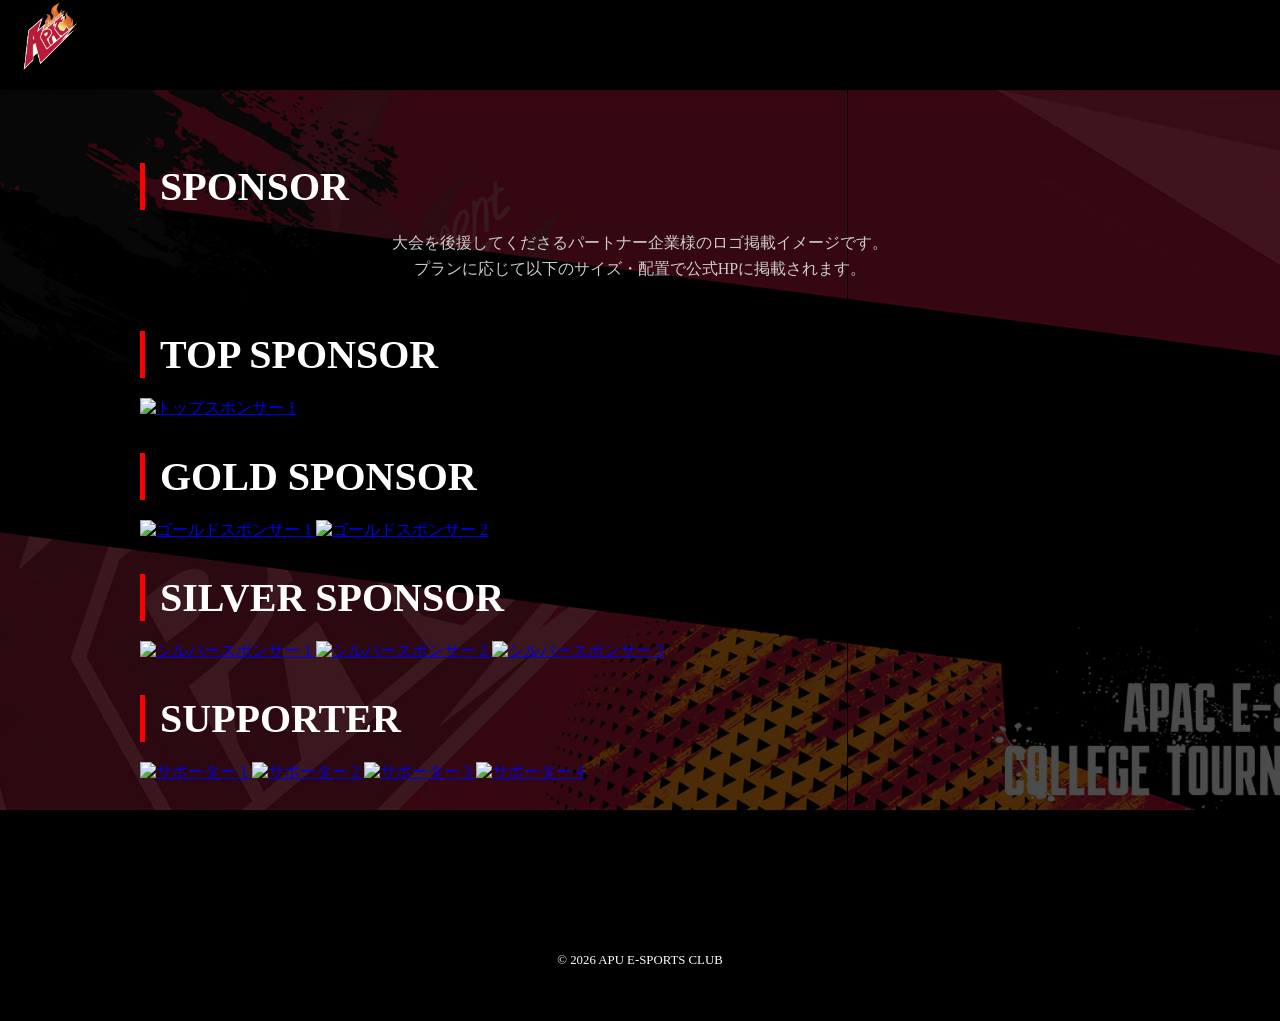
==== (Temp)sponsor.html @ 1d1f092e "Add files via upload" ====
<!DOCTYPE html>
<html lang="ja">
<head>
    <meta charset="UTF-8">
    <meta name="viewport" content="width=device-width, initial-scale=1.0">
    <title>Oita×APU Asia-Pacific e-Sports Tournament 2026 - SPONSOR</title>
    <!-- 기존 index.html과 완벽하게 동일한 배경 및 상단 디자인을 유지합니다 -->
    <link rel="stylesheet" href="tournament.css">
</head>
<body class="body-css">

    <!-- 1. 상단 헤더 바 (네비게이션 메뉴 텍스트 전체 제거, 로고만 유지) -->
    <header>
        <div class="header-css">
            <img src="APAC  透過.png" alt="大会アイコン" width="100">
            <!-- 기업 제안용 단독 페이지 구성을 위해 메뉴 리스트(ul)를 모두 제거했습니다 -->
        </div>
    </header>

    <!-- 2. 메인 컨텐츠 영역 (배경 무너짐 방지 및 여백 유지 구조) -->
    <main class="bg-color text-white top-padding" style="min-height: 100vh; box-sizing: border-box;">

        <!-- 스폰서 전용 섹션 -->
        <section id="sponsor" class="info-section" style="padding-top: 50px;">
            <h2>SPONSOR</h2>
            <p class="sponsor-subtitle" style="text-align: center; color: #ccc; margin-bottom: 50px; line-height: 1.6;">
                大会を後援してくださるパートナー企業様のロゴ掲載イメージです。<br>
                プランに応じて以下のサイズ・配置で公式HPに掲載されます。
            </p>

            <!-- TOP SPONSOR (1개 배치) -->
            <div class="sponsor-tier top">
                <h2>TOP SPONSOR</h2>
                <div class="sponsor-grid">
                    <a href="https://sponsor-website.com" target="_blank" rel="noopener noreferrer" class="sponsor-item">
                        <img src="Logos/company logo example.svg" alt="トップスポンサー 1" width="750" height="300">
                    </a>
                </div>
            </div>

            <!-- GOLD SPONSOR (2개 배치) -->
            <div class="sponsor-tier gold">
                <h2>GOLD SPONSOR</h2>
                <div class="sponsor-grid">
                    <a href="https://sponsor-website.com" target="_blank" rel="noopener noreferrer" class="sponsor-item">
                        <img src="Logos/company logo example.svg" alt="ゴールドスポンサー 1" width="500" height="200">
                    </a>
                    <a href="https://sponsor-website.com" target="_blank" rel="noopener noreferrer" class="sponsor-item">
                        <img src="Logos/company logo example.svg" alt="ゴールドスポンサー 2" width="500" height="200">
                    </a>
                </div>
            </div>

            <!-- SILVER SPONSOR (3개 배치) -->
            <div class="sponsor-tier silver">
                <h2>SILVER SPONSOR</h2>
                <div class="sponsor-grid">
                    <a href="https://sponsor-website.com" target="_blank" rel="noopener noreferrer" class="sponsor-item">
                        <img src="Logos/company logo example.svg" alt="シルバースポンサー 1" width="250" height="100">
                    </a>
                    <a href="https://sponsor-website.com" target="_blank" rel="noopener noreferrer" class="sponsor-item">
                        <img src="Logos/company logo example.svg" alt="シルバースポンサー 2" width="250" height="100">
                    </a>
                    <a href="https://sponsor-website.com" target="_blank" rel="noopener noreferrer" class="sponsor-item">
                        <img src="Logos/company logo example.svg" alt="シルバースポンサー 3" width="250" height="100">
                    </a>
                </div>
            </div>

            <!-- SUPPORTER (4개 배치) -->
            <div class="sponsor-tier supporter">
                <h2>SUPPORTER</h2>
                <div class="sponsor-grid">
                    <a href="https://sponsor-website.com" target="_blank" rel="noopener noreferrer" class="sponsor-item">
                        <img src="Logos/company logo example.svg" alt="サポーター 1" width="180" height="72">
                    </a>
                    <a href="https://sponsor-website.com" target="_blank" rel="noopener noreferrer" class="sponsor-item">
                        <img src="Logos/company logo example.svg" alt="サポーター 2" width="180" height="72">
                    </a>
                    <a href="https://sponsor-website.com" target="_blank" rel="noopener noreferrer" class="sponsor-item">
                        <img src="Logos/company logo example.svg" alt="サポーター 3" width="180" height="72">
                    </a>
                    <a href="https://sponsor-website.com" target="_blank" rel="noopener noreferrer" class="sponsor-item">
                        <img src="Logos/company logo example.svg" alt="サポーター 4" width="180" height="72">
                    </a>
                </div>
            </div>
        </section>

    </main>

    <!-- 3. 하단 푸터 영역 -->
    <footer>
        <p>&copy; 2026 APU E-SPORTS CLUB</p>
    </footer>

</body>
</html>
---- tournament.css ----
/* 1. 使用フォント（修正が必要） */
@font-face {
    font-family: 'YujiSyuku';
    src: url('./fonts/YujiSyuku-Regular.woff2') format('woff2');
    font-weight: normal;
    font-style: normal;
}

/* 2. 全域および基本タグの設定 */
html {
    scroll-behavior: smooth;
    scroll-padding-top: 80px;
}

.body-css {
    margin: 0;
    padding: 0;
    overflow-x: hidden;
    background-color: black; 
}

/* 背景画像用の別レイヤーを作成 */
.body-css::before {
    content: "";
    position: fixed; 
    top: 0;
    left: 0;
    width: 100%;
    height: 100vh;
    z-index: -1; 
    background-image: url("Apac-esports-college-tournament-homepage-background.jpg");
    background-size: cover;
    background-position: center;
    background-repeat: no-repeat;
    animation: bgFadeIn 0.7s ease-in-out both; 
}

@keyframes bgFadeIn {
    from { opacity: 0; }
    to { opacity: 1; }
}

img {
    max-width: 100%;
    height: auto;
}

iframe {
    max-width: 100%;
    aspect-ratio: 4 / 3; 
}

/* 3. ユーティリティクラス（共通属性） */
.bg-color {
    background-color: rgba(0, 0, 0, 0.7);
    overflow: hidden;
}
.text-white { color: white; }
.font { font-family: sans-serif; }
.style-flex, .flex { display: flex; }
.center {
    display: flex; 
    justify-content: center;
    align-items: center;
    text-align: center;
}
.margin-left {
    background-color: #000; 
    margin-left: 10px;
}
.max-h-20 { max-height: 5rem; }
.no-line { text-decoration: none; }
.inline {
    display: inline-block;
    margin-right: 20px;
}
.top-padding { padding-top: 80px; }
.sticky { position: sticky; }

/* 4. レイアウト（ヘッダー、フッター） */
.header-css {
    background-color: black;
    position: fixed;
    color: white;
    font-family: sans-serif;
    display: flex;
    max-height: 80px;
    width: 100%;
    justify-content: space-between;
    align-items: center;
    margin: 0 auto;
    z-index: 50;
}

footer {
    display: block;
    text-align: center;
    padding: 40px;
    background-color: rgba(0, 0, 0, 0.7);
    font-size: 0.8rem;
    color: white;
    width: 100%;
    box-sizing: border-box;
}

footer a {
    color: inherit;
    text-decoration: none;
}

/* 5. メインセクションとコンポーネント */
.hero {
    background-color: transparent; 
    display: flex;
    justify-content: center;
    align-items: center;
    text-align: center;
}

.hero h3 {
    color: #CCC;
    font-weight: bold;
    text-shadow:
        1px 1px 0px #000, -1px -1px 0px #000,
        -1px 1px 0px #000, 1px -1px 0px #000,
        1px 0px 0px #000, -1px 0px 0px #000,
        0px 1px 0px #000, 0px -1px 0px #000;
}

.schedule {
    max-width: 1050px; 
    height: auto;
}

.info-section {
    padding-left: 5%;  
    padding-right: 5%; 
    max-width: 1000px; 
    margin: 0 auto;    
    margin-bottom: 60px; 
}

.info-section h2 {
    border-left: 5px solid #ff0000;
    padding-left: 15px;
    margin-bottom: 20px;
    font-size: 40px;
}

.title {
    color: #ff0000;
    font-family: 'HGSoeiKakugothicUB', sans-serif;
    font-weight: 900;
    font-size: 30px;
    letter-spacing: 2px;
    margin: 0;
    line-height: 1;
    display: flex;
    align-items: center;
}

.venue-container {
    display: flex;
    justify-content: center;
    align-items: center;
    gap: 20px; 
    margin: 20px auto;
    max-width: 800px;
}

.venue-container iframe,
.venue-container img {
    width: 100%;
    max-width: 500px; 
    aspect-ratio: 4 / 3; 
    object-fit: cover; 
    border-radius: 8px; 
}

/* 6. 特殊要素（ボタン、SVGブラシ） */
.btn-main {
    display: inline-block;
    background: linear-gradient(135deg, #00d4ff, #0088cc); 
    color: white;
    padding: 15px 40px;
    text-decoration: none;
    border-radius: 50px;
    font-weight: bold;
    text-transform: uppercase; 
    letter-spacing: 1px; 
    box-shadow: 0 4px 15px rgba(0, 212, 255, 0.4), 
                inset 0 2px 4px rgba(255, 255, 255, 0.4), 
                inset 0 -3px 5px rgba(0, 0, 0, 0.2);
    transition: all 0.3s ease;
}

.btn-main:hover {
    transform: translateY(-2px);
    box-shadow: 0 6px 20px rgba(0, 212, 255, 0.6), 
                inset 0 2px 4px rgba(255, 255, 255, 0.5), 
                inset 0 -3px 5px rgba(0, 0, 0, 0.2);
}

.btn-main:active {
    transform: translateY(1px);
    box-shadow: 0 2px 10px rgba(0, 212, 255, 0.3), 
                inset 0 2px 5px rgba(0, 0, 0, 0.4);
}

.slogan-svg {
    width: 100%;
    max-width: 800px;
    height: 160px;
    margin: 0 auto;
    display: block;
}

.slogan-text {
    font-family: 'YujiSyuku', serif; 
    font-size: clamp(3rem, 6vw, 5rem); 
    fill: transparent;       
    stroke: #ffffff;         
    stroke-width: 1px;       
    stroke-dasharray: 1200;  
    stroke-dashoffset: 1200; 
    animation: write-slogan 1.5s ease-in-out forwards; 
}

.slogan-large {
    font-size: 1.3em;
}

.slogan-normal {
    font-size: 0.8em;
}

/* 7. アニメーション（登場順制御） */
@keyframes write-slogan {
    0% { stroke-dashoffset: 1000; fill: transparent; filter: none; }
    80% { stroke-dashoffset: 0; fill: transparent; filter: none; }
    100% { 
        stroke-dashoffset: 0; 
        fill: #ffffff; 
        filter: drop-shadow(0 0 5px rgba(255, 0, 0, 1))
                drop-shadow(0 0 7px rgba(247, 153, 13, 0.5));
    }
}

@keyframes simpleFadeIn {
    from { opacity: 0; }
    to { opacity: 1; }
}

.hero img[alt="大会アイコン"],
.hero h3,
.hero .btn-main {
    animation: simpleFadeIn 1s ease-in-out both;
}

.hero h3:nth-of-type(1) { animation-delay: 0.5s; }
.hero .btn-main { animation-delay: 0.6s; }
.hero h3:nth-of-type(2) { animation-delay: 0.7s; }

.info-section,
footer {
    animation: simpleFadeIn 1s ease-in-out 1.5s both;
}

.powered-by-container {
    display: flex;
    justify-content: center;
    align-items: flex-start;
    gap: 20px;
    margin-bottom: 15px; 
}

.powered-by-text {
    font-size: 1.2rem;
    font-style: italic;
    font-weight: bold;
    color: #ffffff;
    line-height: 1; 
    margin-top: 55px;
}

.powered-by-logo {
    width: 80px;
    height: auto;
}

/* 8. メディアクエリ（モバイル画面対応） */
@media (max-width: 768px) {
    .venue-container {
        flex-direction: column; 
    }
    .venue-container iframe,
    .venue-container img {
        width: 100%; 
    }
    .header-css {
        flex-direction: column;
        padding: 10px 0;
        max-height: none; 
    }
    .header-css ul {
        padding: 0;
        margin: 10px 0 0 0;
        text-align: center;
    }
    .inline {
        margin-right: 10px;
        font-size: 14px;
    }
    .slogan-text { 
        font-size: 4.5rem; 
    }
    main section:last-of-type {
        margin-bottom: 0;
    }
    .top-padding {
        padding-top: 120px; 
    }
    .hero img[alt="大会アイコン"] {
        width: 550px;
    }
}

/* 9. チームメンバーの紹介 */
.member-showcase { margin-bottom: 50px; }
        .member-grid {
            display: grid;
            grid-template-columns: repeat(auto-fit, minmax(200px, 1fr));
            gap: 30px;
            padding: 20px 0;
            margin-bottom: 60px;
        }
        .member-card {
            background-color: rgba(255, 255, 255, 0.05);
            border: 1px solid rgba(255, 255, 255, 0.1);
            border-radius: 15px;
            padding: 30px 20px;
            text-align: center;
            transition: transform 0.3s ease, background-color 0.3s ease;
        }
        .member-card:hover {
            transform: translateY(-5px);
            background-color: rgba(255, 255, 255, 0.1);
            border-color: rgba(0, 212, 255, 0.5);
            box-shadow: 0 10px 20px rgba(0, 212, 255, 0.1);
        }
        .member-avatar {
            width: 120px;
            height: 120px;
            border-radius: 50%;
            object-fit: cover;
            margin-bottom: 15px;
            border: 3px solid #00d4ff;
        }
        .role {
            font-size: 0.85rem;
            color: #00d4ff;
            letter-spacing: 1px;
            margin: 0 0 5px 0;
        }
        .name {
            font-size: 1.2rem;
            font-weight: bold;
            color: #ffffff;
            margin: 0 0 10px 0;
        }
        .description {
            font-size: 0.9rem;
            color: #cccccc;
            line-height: 1.6;
            text-align: left;
        }
        .sub-title {
            color: #00d4ff;
            margin-top: 15px;
            margin-bottom: 5px;
            font-size: 1rem;
            text-align: left;
        }
        /* 主要人物特化レイアウト */
        .primary-card {
            display: flex;
            flex-direction: row;
            align-items: flex-start;
            gap: 30px;
            max-width: 900px;
            margin: 0 auto 30px auto;
            text-align: left;
        }
        .primary-card .member-avatar {
            width: 180px;
            height: 180px;
            margin-bottom: 0;
            flex-shrink: 0; 
        }
        .primary-card .member-info { flex: 1; }

        @keyframes simplePop {
            0% { transform: scale(1); filter: brightness(1); }
            50% { transform: scale(1.8); filter: brightness(2); } 
            100% { transform: scale(1); filter: brightness(1); }
        }

        .logo-pop {
            animation: simplePop 3s ease-in-out;
        }
        
        /* モバイル対応（画面が狭くなった際に縦配置へ変更） */
        @media (max-width: 768px) {
            .primary-card {
                flex-direction: column;
                align-items: center;
                text-align: center;
            }
            .primary-card .description, .primary-card .sub-title {
                text-align: left;
            }
        }
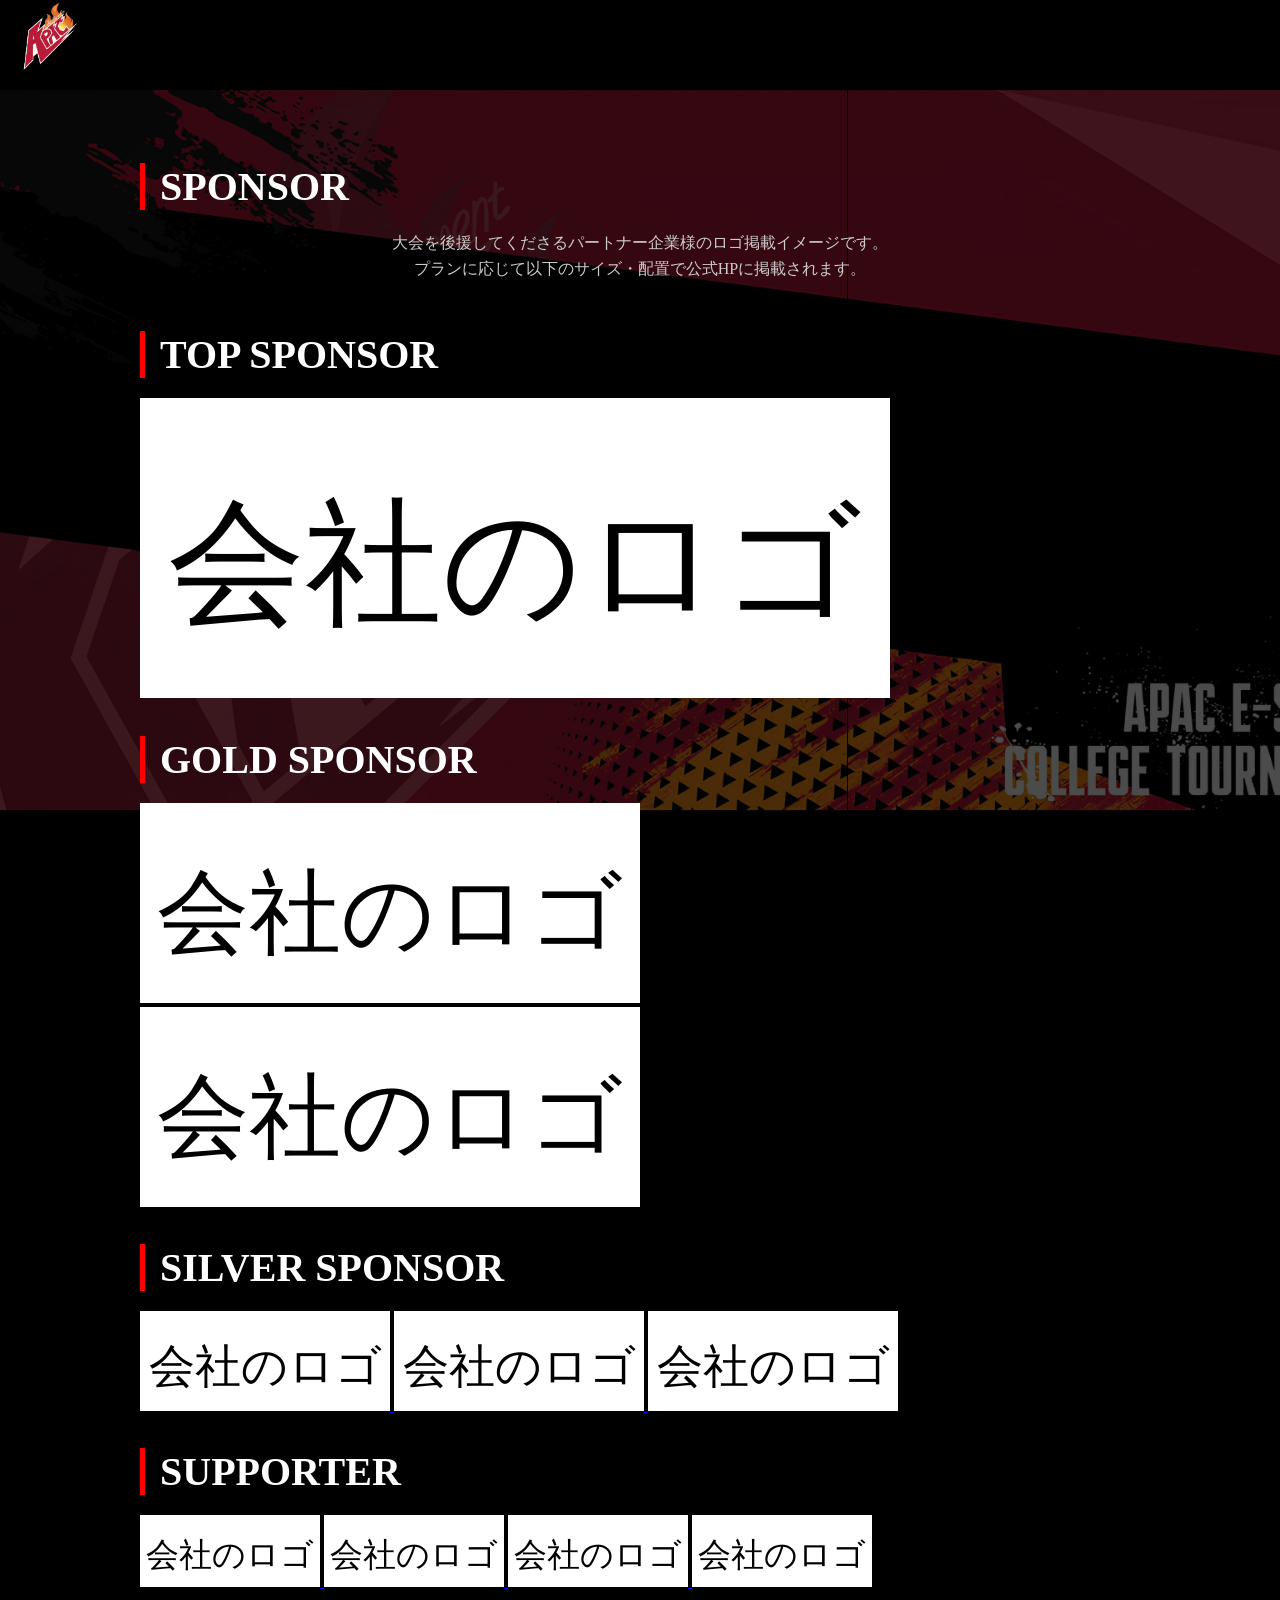
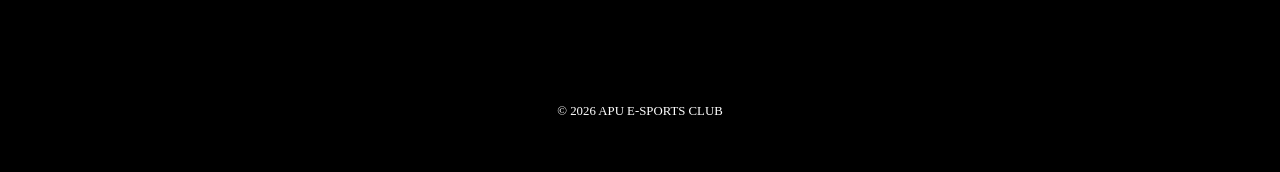
==== commit 4a88ff4e: "Update (Temp)sponsor.html" ====
--- a/(Temp)sponsor.html
+++ b/(Temp)sponsor.html
@@ -33,7 +33,7 @@
                 <h2>TOP SPONSOR</h2>
                 <div class="sponsor-grid">
                     <a href="https://sponsor-website.com" target="_blank" rel="noopener noreferrer" class="sponsor-item">
-                        <img src="Logos/company logo example.svg" alt="トップスポンサー 1" width="750" height="300">
+                        <img src="company logo example.svg" alt="トップスポンサー 1" width="750" height="300">
                     </a>
                 </div>
             </div>
@@ -43,10 +43,10 @@
                 <h2>GOLD SPONSOR</h2>
                 <div class="sponsor-grid">
                     <a href="https://sponsor-website.com" target="_blank" rel="noopener noreferrer" class="sponsor-item">
-                        <img src="Logos/company logo example.svg" alt="ゴールドスポンサー 1" width="500" height="200">
+                        <img src="company logo example.svg" alt="ゴールドスポンサー 1" width="500" height="200">
                     </a>
                     <a href="https://sponsor-website.com" target="_blank" rel="noopener noreferrer" class="sponsor-item">
-                        <img src="Logos/company logo example.svg" alt="ゴールドスポンサー 2" width="500" height="200">
+                        <img src="company logo example.svg" alt="ゴールドスポンサー 2" width="500" height="200">
                     </a>
                 </div>
             </div>
@@ -56,13 +56,13 @@
                 <h2>SILVER SPONSOR</h2>
                 <div class="sponsor-grid">
                     <a href="https://sponsor-website.com" target="_blank" rel="noopener noreferrer" class="sponsor-item">
-                        <img src="Logos/company logo example.svg" alt="シルバースポンサー 1" width="250" height="100">
+                        <img src="company logo example.svg" alt="シルバースポンサー 1" width="250" height="100">
                     </a>
                     <a href="https://sponsor-website.com" target="_blank" rel="noopener noreferrer" class="sponsor-item">
-                        <img src="Logos/company logo example.svg" alt="シルバースポンサー 2" width="250" height="100">
+                        <img src="company logo example.svg" alt="シルバースポンサー 2" width="250" height="100">
                     </a>
                     <a href="https://sponsor-website.com" target="_blank" rel="noopener noreferrer" class="sponsor-item">
-                        <img src="Logos/company logo example.svg" alt="シルバースポンサー 3" width="250" height="100">
+                        <img src="company logo example.svg" alt="シルバースポンサー 3" width="250" height="100">
                     </a>
                 </div>
             </div>
@@ -72,16 +72,16 @@
                 <h2>SUPPORTER</h2>
                 <div class="sponsor-grid">
                     <a href="https://sponsor-website.com" target="_blank" rel="noopener noreferrer" class="sponsor-item">
-                        <img src="Logos/company logo example.svg" alt="サポーター 1" width="180" height="72">
+                        <img src="company logo example.svg" alt="サポーター 1" width="180" height="72">
                     </a>
                     <a href="https://sponsor-website.com" target="_blank" rel="noopener noreferrer" class="sponsor-item">
-                        <img src="Logos/company logo example.svg" alt="サポーター 2" width="180" height="72">
+                        <img src="company logo example.svg" alt="サポーター 2" width="180" height="72">
                     </a>
                     <a href="https://sponsor-website.com" target="_blank" rel="noopener noreferrer" class="sponsor-item">
-                        <img src="Logos/company logo example.svg" alt="サポーター 3" width="180" height="72">
+                        <img src="company logo example.svg" alt="サポーター 3" width="180" height="72">
                     </a>
                     <a href="https://sponsor-website.com" target="_blank" rel="noopener noreferrer" class="sponsor-item">
-                        <img src="Logos/company logo example.svg" alt="サポーター 4" width="180" height="72">
+                        <img src="company logo example.svg" alt="サポーター 4" width="180" height="72">
                     </a>
                 </div>
             </div>
@@ -95,4 +95,4 @@
     </footer>
 
 </body>
-</html>+</html>
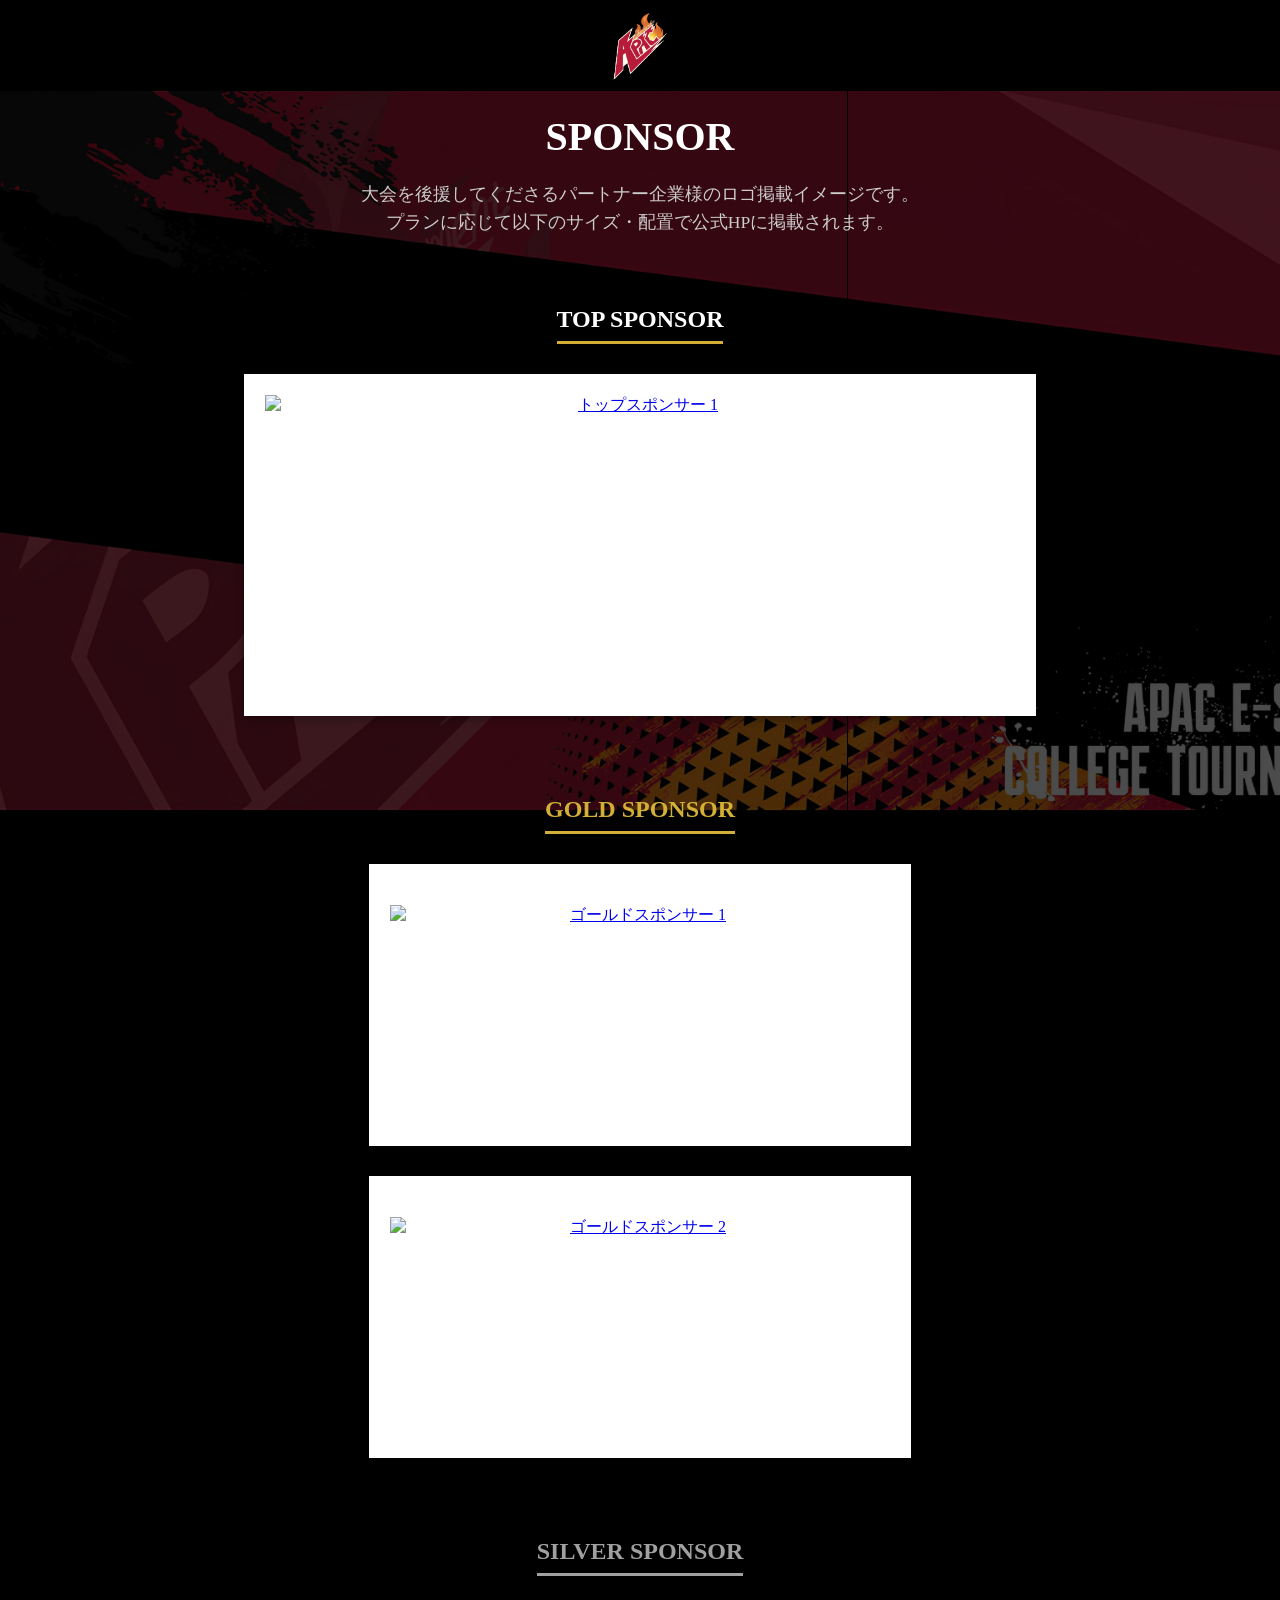
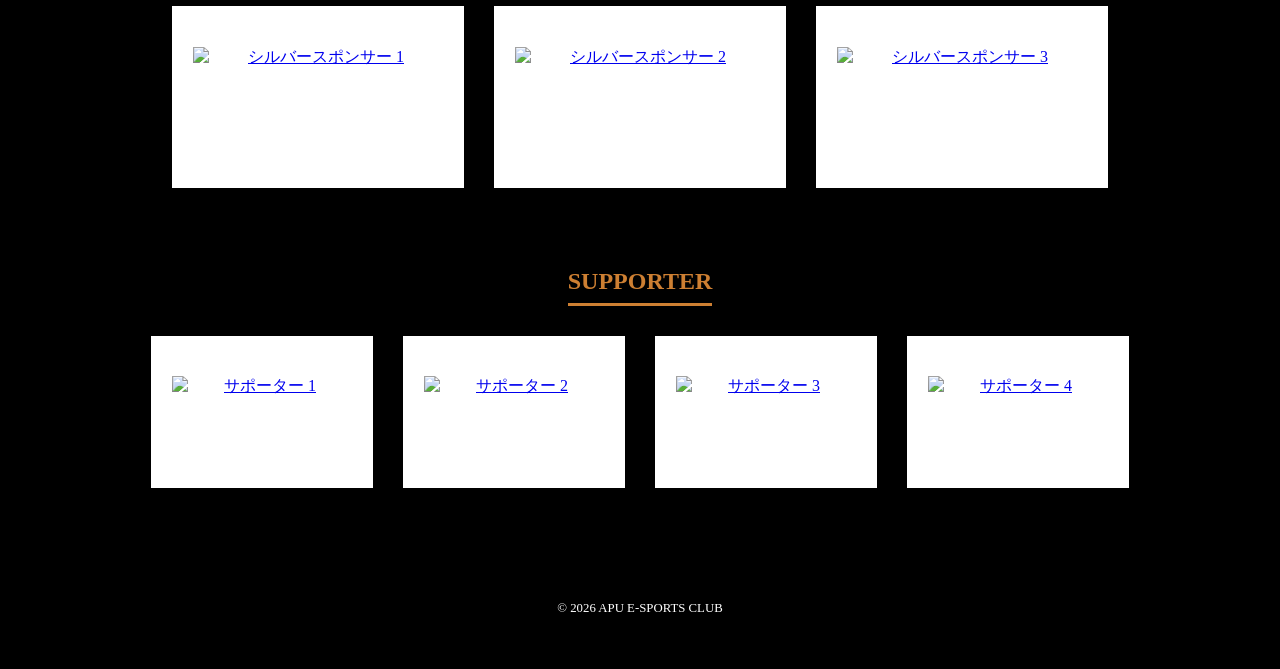
==== commit 911ea90b: "Update (Temp)sponsor.html" ====
--- a/(Temp)sponsor.html
+++ b/(Temp)sponsor.html
@@ -4,84 +4,77 @@
     <meta charset="UTF-8">
     <meta name="viewport" content="width=device-width, initial-scale=1.0">
     <title>Oita×APU Asia-Pacific e-Sports Tournament 2026 - SPONSOR</title>
-    <!-- 기존 index.html과 완벽하게 동일한 배경 및 상단 디자인을 유지합니다 -->
     <link rel="stylesheet" href="tournament.css">
 </head>
 <body class="body-css">
 
-    <!-- 1. 상단 헤더 바 (네비게이션 메뉴 텍스트 전체 제거, 로고만 유지) -->
     <header>
-        <div class="header-css">
-            <img src="APAC  透過.png" alt="大会アイコン" width="100">
-            <!-- 기업 제안용 단독 페이지 구성을 위해 메뉴 리스트(ul)를 모두 제거했습니다 -->
-        </div>
+        <div class="header-css" style="justify-content: center !important; flex-direction: row !important; padding: 10px 0 !important; max-height: 80px !important;">
+            <img src="APAC  透過.png" alt="大会アイコン" width="100" style="margin: 0 auto !important;">
+            </div>
     </header>
 
-    <!-- 2. 메인 컨텐츠 영역 (배경 무너짐 방지 및 여백 유지 구조) -->
     <main class="bg-color text-white top-padding" style="min-height: 100vh; box-sizing: border-box;">
 
-        <!-- 스폰서 전용 섹션 -->
-        <section id="sponsor" class="info-section" style="padding-top: 50px;">
-            <h2>SPONSOR</h2>
-            <p class="sponsor-subtitle" style="text-align: center; color: #ccc; margin-bottom: 50px; line-height: 1.6;">
+        <section id="sponsor" class="info-section">
+            
+            <h2 style="text-align: center !important; border-left: none !important; padding-left: 0 !important; font-size: 40px; margin-bottom: 20px;">SPONSOR</h2>
+            
+            <p class="sponsor-subtitle" style="text-align: center !important; color: #ccc; margin-bottom: 50px; line-height: 1.6;">
                 大会を後援してくださるパートナー企業様のロゴ掲載イメージです。<br>
                 プランに応じて以下のサイズ・配置で公式HPに掲載されます。
             </p>
 
-            <!-- TOP SPONSOR (1개 배치) -->
             <div class="sponsor-tier top">
-                <h2>TOP SPONSOR</h2>
+                <h2 style="border-left: none !important; padding-left: 0 !important;">TOP SPONSOR</h2>
                 <div class="sponsor-grid">
                     <a href="https://sponsor-website.com" target="_blank" rel="noopener noreferrer" class="sponsor-item">
-                        <img src="company logo example.svg" alt="トップスポンサー 1" width="750" height="300">
+                        <img src="Logos/company logo example.svg" alt="トップスポンサー 1" width="750" height="300">
                     </a>
                 </div>
             </div>
 
-            <!-- GOLD SPONSOR (2개 배치) -->
             <div class="sponsor-tier gold">
-                <h2>GOLD SPONSOR</h2>
+                <h2 style="border-left: none !important; padding-left: 0 !important;">GOLD SPONSOR</h2>
                 <div class="sponsor-grid">
                     <a href="https://sponsor-website.com" target="_blank" rel="noopener noreferrer" class="sponsor-item">
-                        <img src="company logo example.svg" alt="ゴールドスポンサー 1" width="500" height="200">
+                        <img src="Logos/company logo example.svg" alt="ゴールドスポンサー 1" width="500" height="200">
                     </a>
                     <a href="https://sponsor-website.com" target="_blank" rel="noopener noreferrer" class="sponsor-item">
-                        <img src="company logo example.svg" alt="ゴールドスポンサー 2" width="500" height="200">
+                        <img src="Logos/company logo example.svg" alt="ゴールドスポンサー 2" width="500" height="200">
                     </a>
                 </div>
             </div>
 
-            <!-- SILVER SPONSOR (3개 배치) -->
             <div class="sponsor-tier silver">
-                <h2>SILVER SPONSOR</h2>
+                <h2 style="border-left: none !important; padding-left: 0 !important;">SILVER SPONSOR</h2>
                 <div class="sponsor-grid">
                     <a href="https://sponsor-website.com" target="_blank" rel="noopener noreferrer" class="sponsor-item">
-                        <img src="company logo example.svg" alt="シルバースポンサー 1" width="250" height="100">
+                        <img src="Logos/company logo example.svg" alt="シルバースポンサー 1" width="250" height="100">
                     </a>
                     <a href="https://sponsor-website.com" target="_blank" rel="noopener noreferrer" class="sponsor-item">
-                        <img src="company logo example.svg" alt="シルバースポンサー 2" width="250" height="100">
+                        <img src="Logos/company logo example.svg" alt="シルバースポンサー 2" width="250" height="100">
                     </a>
                     <a href="https://sponsor-website.com" target="_blank" rel="noopener noreferrer" class="sponsor-item">
-                        <img src="company logo example.svg" alt="シルバースポンサー 3" width="250" height="100">
+                        <img src="Logos/company logo example.svg" alt="シルバースポンサー 3" width="250" height="100">
                     </a>
                 </div>
             </div>
 
-            <!-- SUPPORTER (4개 배치) -->
             <div class="sponsor-tier supporter">
-                <h2>SUPPORTER</h2>
+                <h2 style="border-left: none !important; padding-left: 0 !important;">SUPPORTER</h2>
                 <div class="sponsor-grid">
                     <a href="https://sponsor-website.com" target="_blank" rel="noopener noreferrer" class="sponsor-item">
-                        <img src="company logo example.svg" alt="サポーター 1" width="180" height="72">
+                        <img src="Logos/company logo example.svg" alt="サポーター 1" width="180" height="72">
                     </a>
                     <a href="https://sponsor-website.com" target="_blank" rel="noopener noreferrer" class="sponsor-item">
-                        <img src="company logo example.svg" alt="サポーター 2" width="180" height="72">
+                        <img src="Logos/company logo example.svg" alt="サポーター 2" width="180" height="72">
                     </a>
                     <a href="https://sponsor-website.com" target="_blank" rel="noopener noreferrer" class="sponsor-item">
-                        <img src="company logo example.svg" alt="サポーター 3" width="180" height="72">
+                        <img src="Logos/company logo example.svg" alt="サポーター 3" width="180" height="72">
                     </a>
                     <a href="https://sponsor-website.com" target="_blank" rel="noopener noreferrer" class="sponsor-item">
-                        <img src="company logo example.svg" alt="サポーター 4" width="180" height="72">
+                        <img src="Logos/company logo example.svg" alt="サポーター 4" width="180" height="72">
                     </a>
                 </div>
             </div>
@@ -89,7 +82,6 @@
 
     </main>
 
-    <!-- 3. 하단 푸터 영역 -->
     <footer>
         <p>&copy; 2026 APU E-SPORTS CLUB</p>
     </footer>
--- a/tournament.css
+++ b/tournament.css
@@ -409,6 +409,103 @@
             animation: simplePop 3s ease-in-out;
         }
         
+        /* ==========================================
+        10. SPONSOR SECTION (style1.css 통합)
+        ========================================== */
+        .sponsor-subtitle {
+            font-size: 1.1rem;
+            color: #ccc;
+            margin-bottom: 40px;
+            text-align: center;
+        }
+
+        .sponsor-tier {
+            margin-bottom: 60px;
+            text-align: center;
+        }
+
+        .sponsor-tier h2 {
+            font-size: 1.5rem;
+            font-weight: 600;
+            margin-bottom: 30px;
+            position: relative;
+            display: inline-block;
+            padding-bottom: 8px;
+            border-left: none !important; /* 기존 h2 속성 상쇄 */
+            padding-left: 0 !important;   /* 기존 h2 속성 상쇄 */
+        }
+
+        /* 등급별 하단 포인트 라인 */
+        .top h2 { color: #ffffff; border-bottom: 3px solid #d4af37; }
+        .gold h2 { color: #d4af37; border-bottom: 3px solid #d4af37; }
+        .silver h2 { color: #a0a0a0; border-bottom: 3px solid #a0a0a0; }
+        .supporter h2 { color: #cd7f32; border-bottom: 3px solid #cd7f32; }
+
+        /* 그리드 레이아웃 설정 */
+        .sponsor-grid {
+            display: flex;
+            flex-wrap: wrap;
+            justify-content: center;
+            gap: 30px;
+            align-items: center;
+        }
+
+        .sponsor-item {
+            display: flex;
+            justify-content: center;
+            align-items: center;
+            background-color: #ffffff;
+            border: 1px solid rgba(255, 255, 255, 0.1);
+            border-radius: 0; /* 둥근 모서리 제거 (기본 각진 사각형) */
+            padding: 20px;
+            box-shadow: 0 2px 8px rgba(0,0,0,0.4);
+            transition: transform 0.3s ease, box-shadow 0.3s ease;
+        }
+
+        .sponsor-item:hover {
+            transform: translateY(-5px);
+            box-shadow: 0 10px 20px rgba(0, 212, 255, 0.2);
+        }
+
+        .sponsor-item img {
+            width: 100%;
+            height: auto;
+            object-fit: contain;
+        }
+
+        /* --- 등급별 로고 크기 제어 --- */
+         .top .sponsor-item {
+            width: 100%;
+            max-width: 750px;
+            height: 300px;
+        }
+        
+        .gold .sponsor-item {
+            width: 100%;
+            max-width: 500px;
+            height: 240px;
+        }
+
+        .silver .sponsor-item {
+            width: 100%;
+            max-width: 250px;
+            height: 140px;
+        }
+
+        .supporter .sponsor-item {
+            width: 100%;
+            max-width: 180px;
+            height: 110px;
+        }
+
+/* 반응형 모바일 대응 (기존 @media (max-width: 768px) 내부에 넣거나 하단에 배치) */
+@media (max-width: 768px) {
+    .top .sponsor-item { max-width: 390px; height: 200px; }
+    .gold .sponsor-item { max-width: 340px; height: 180px; }
+    .silver .sponsor-item { max-width: 200px; height: 120px; }
+    .supporter .sponsor-item { max-width: 150px; height: 100px; }
+}
+
         /* モバイル対応（画面が狭くなった際に縦配置へ変更） */
         @media (max-width: 768px) {
             .primary-card {
@@ -420,3 +517,4 @@
                 text-align: left;
             }
         }
+
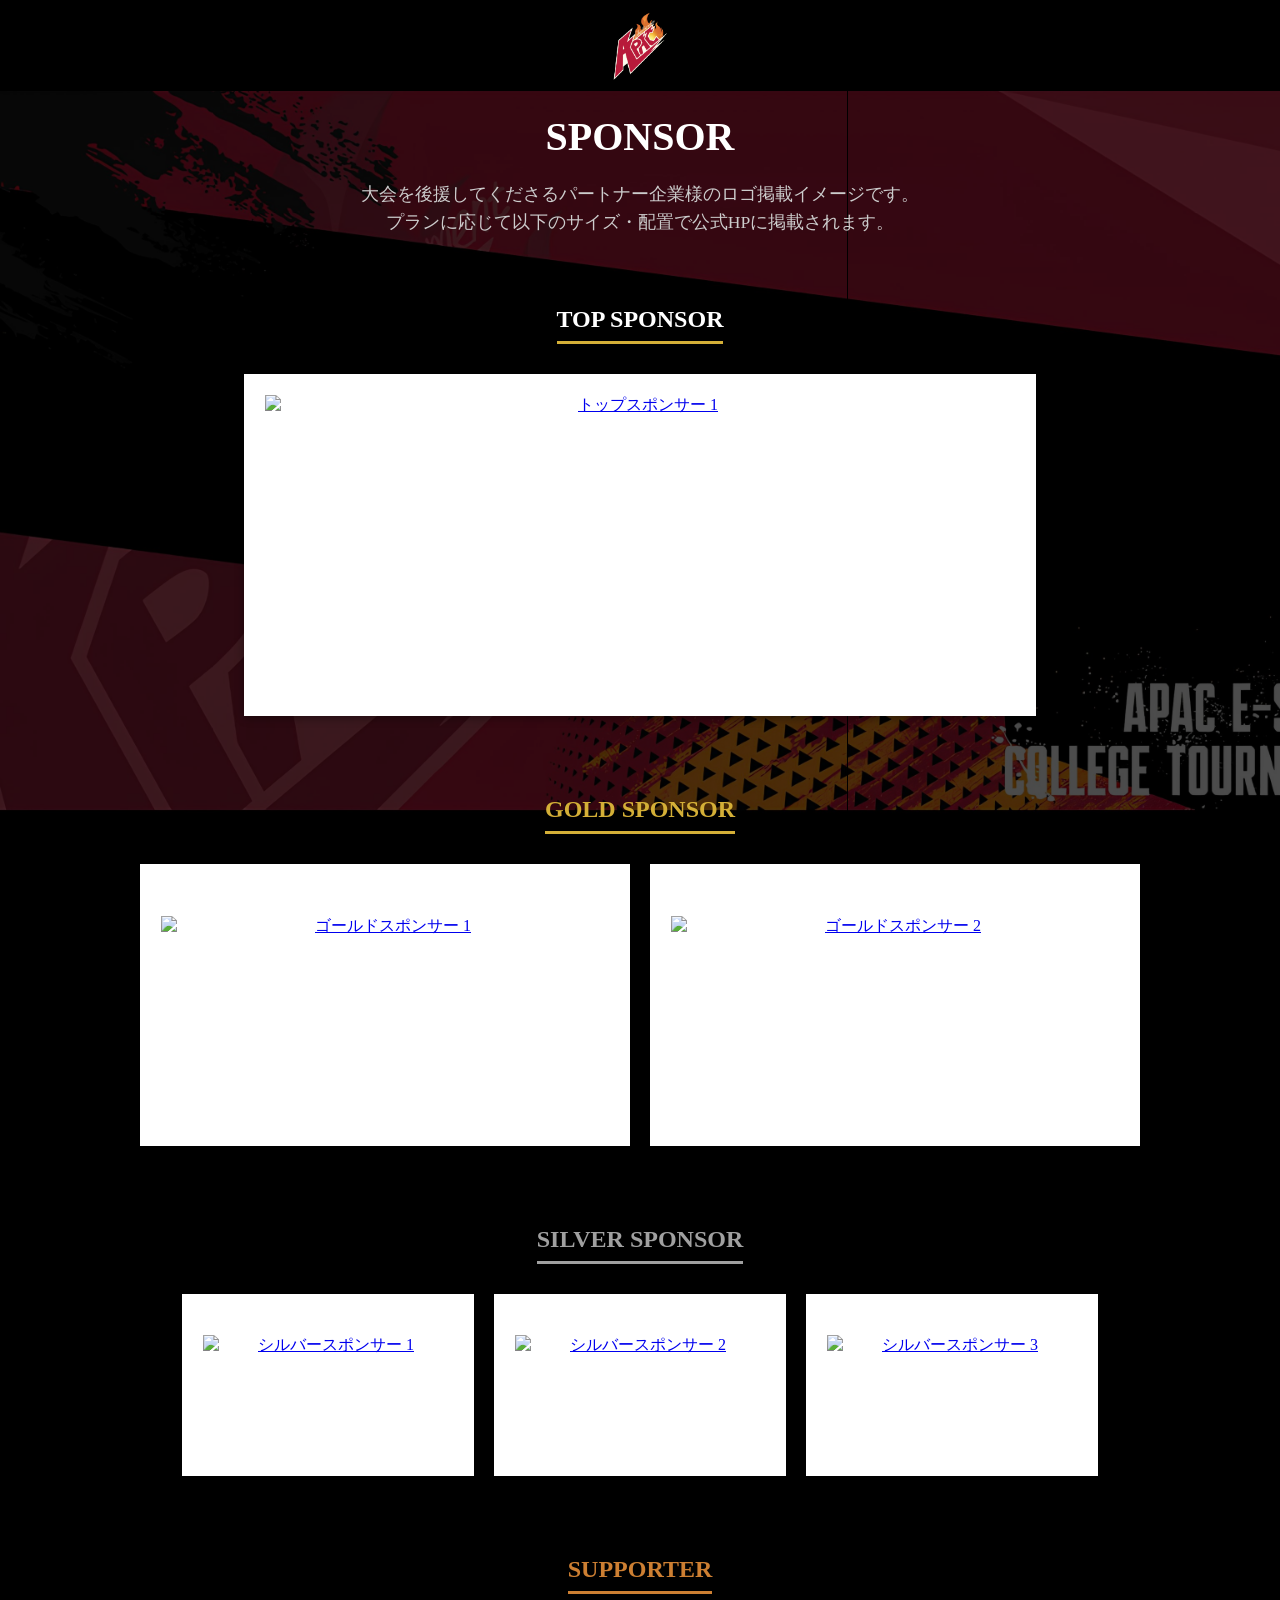
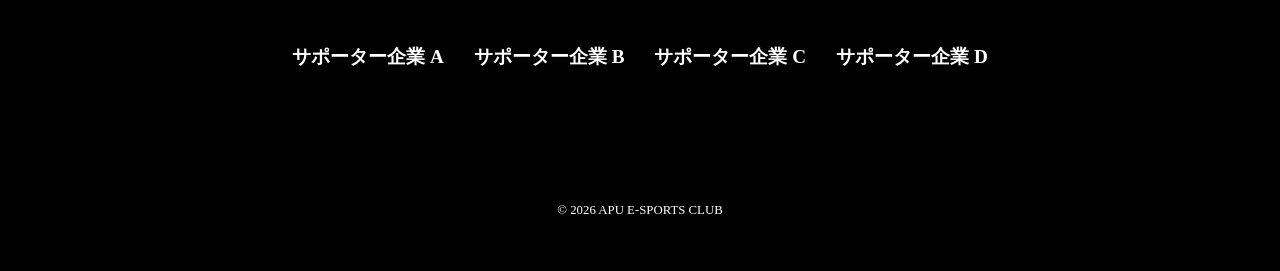
==== commit ee649b58: "Update (Temp)sponsor.html" ====
--- a/(Temp)sponsor.html
+++ b/(Temp)sponsor.html
@@ -5,13 +5,75 @@
     <meta name="viewport" content="width=device-width, initial-scale=1.0">
     <title>Oita×APU Asia-Pacific e-Sports Tournament 2026 - SPONSOR</title>
     <link rel="stylesheet" href="tournament.css">
+    <style>
+        /* 깃허브 서버 및 모바일 환경에서도 정렬이 무조건 유지되도록 인라인 스타일 보완 */
+        .sponsor-grid-custom {
+            display: flex !important;
+            flex-wrap: nowrap !important; /* 한 줄에 강제 고정 */
+            justify-content: center !important;
+            gap: 20px !important;
+            align-items: center !important;
+            width: 100% !important;
+        }
+
+        /* 골드: 한 줄에 2개 (정확히 50%씩 분할) */
+        .gold-item-custom {
+            width: calc(50% - 10px) !important;
+            max-width: 500px !important;
+        }
+
+        /* 실버: 한 줄에 3개 (정확히 33.33%씩 분할) */
+        .silver-item-custom {
+            width: calc(33.333% - 14px) !important;
+            max-width: 250px !important;
+        }
+
+        /* 서포터: 텍스트 전용 스타일링 */
+        .supporter-text-container {
+            display: flex !important;
+            flex-wrap: wrap !important;
+            justify-content: center !important;
+            gap: 30px !important;
+            padding: 20px !important;
+        }
+
+        .supporter-text-item {
+            font-size: 1.2rem !important;
+            font-weight: bold !important;
+            color: #ffffff !important;
+            text-decoration: none !important;
+            transition: color 0.3s ease !important;
+        }
+
+        .supporter-text-item:hover {
+            color: #cd7f32 !important; /* 마우스 올렸을 때 서포터 고유 색상으로 변경 */
+        }
+
+        /* 모바일 화면에서 로고가 너무 작아지는 것을 방지하기 위한 최소 높이 설정 */
+        @media (max-width: 768px) {
+            .sponsor-grid-custom {
+                flex-wrap: wrap !important; /* 모바일 기기 크기에서는 자연스럽게 떨어지도록 조절 */
+            }
+            .gold-item-custom {
+                width: calc(50% - 10px) !important;
+                height: 140px !important;
+            }
+            .silver-item-custom {
+                width: calc(33.333% - 14px) !important;
+                height: 90px !important;
+            }
+            .supporter-text-item {
+                font-size: 1rem !important;
+            }
+        }
+    </style>
 </head>
 <body class="body-css">
 
     <header>
         <div class="header-css" style="justify-content: center !important; flex-direction: row !important; padding: 10px 0 !important; max-height: 80px !important;">
             <img src="APAC  透過.png" alt="大会アイコン" width="100" style="margin: 0 auto !important;">
-            </div>
+        </div>
     </header>
 
     <main class="bg-color text-white top-padding" style="min-height: 100vh; box-sizing: border-box;">
@@ -36,11 +98,11 @@
 
             <div class="sponsor-tier gold">
                 <h2 style="border-left: none !important; padding-left: 0 !important;">GOLD SPONSOR</h2>
-                <div class="sponsor-grid">
-                    <a href="https://sponsor-website.com" target="_blank" rel="noopener noreferrer" class="sponsor-item">
+                <div class="sponsor-grid-custom">
+                    <a href="https://sponsor-website.com" target="_blank" rel="noopener noreferrer" class="sponsor-item gold-item-custom">
                         <img src="Logos/company logo example.svg" alt="ゴールドスポンサー 1" width="500" height="200">
                     </a>
-                    <a href="https://sponsor-website.com" target="_blank" rel="noopener noreferrer" class="sponsor-item">
+                    <a href="https://sponsor-website.com" target="_blank" rel="noopener noreferrer" class="sponsor-item gold-item-custom">
                         <img src="Logos/company logo example.svg" alt="ゴールドスポンサー 2" width="500" height="200">
                     </a>
                 </div>
@@ -48,14 +110,14 @@
 
             <div class="sponsor-tier silver">
                 <h2 style="border-left: none !important; padding-left: 0 !important;">SILVER SPONSOR</h2>
-                <div class="sponsor-grid">
-                    <a href="https://sponsor-website.com" target="_blank" rel="noopener noreferrer" class="sponsor-item">
+                <div class="sponsor-grid-custom">
+                    <a href="https://sponsor-website.com" target="_blank" rel="noopener noreferrer" class="sponsor-item silver-item-custom">
                         <img src="Logos/company logo example.svg" alt="シルバースポンサー 1" width="250" height="100">
                     </a>
-                    <a href="https://sponsor-website.com" target="_blank" rel="noopener noreferrer" class="sponsor-item">
+                    <a href="https://sponsor-website.com" target="_blank" rel="noopener noreferrer" class="sponsor-item silver-item-custom">
                         <img src="Logos/company logo example.svg" alt="シルバースポンサー 2" width="250" height="100">
                     </a>
-                    <a href="https://sponsor-website.com" target="_blank" rel="noopener noreferrer" class="sponsor-item">
+                    <a href="https://sponsor-website.com" target="_blank" rel="noopener noreferrer" class="sponsor-item silver-item-custom">
                         <img src="Logos/company logo example.svg" alt="シルバースポンサー 3" width="250" height="100">
                     </a>
                 </div>
@@ -63,19 +125,11 @@
 
             <div class="sponsor-tier supporter">
                 <h2 style="border-left: none !important; padding-left: 0 !important;">SUPPORTER</h2>
-                <div class="sponsor-grid">
-                    <a href="https://sponsor-website.com" target="_blank" rel="noopener noreferrer" class="sponsor-item">
-                        <img src="Logos/company logo example.svg" alt="サポーター 1" width="180" height="72">
-                    </a>
-                    <a href="https://sponsor-website.com" target="_blank" rel="noopener noreferrer" class="sponsor-item">
-                        <img src="Logos/company logo example.svg" alt="サポーター 2" width="180" height="72">
-                    </a>
-                    <a href="https://sponsor-website.com" target="_blank" rel="noopener noreferrer" class="sponsor-item">
-                        <img src="Logos/company logo example.svg" alt="サポーター 3" width="180" height="72">
-                    </a>
-                    <a href="https://sponsor-website.com" target="_blank" rel="noopener noreferrer" class="sponsor-item">
-                        <img src="Logos/company logo example.svg" alt="サポーター 4" width="180" height="72">
-                    </a>
+                <div class="supporter-text-container">
+                    <a href="https://sponsor-website.com" target="_blank" rel="noopener noreferrer" class="supporter-text-item">サポーター企業 A</a>
+                    <a href="https://sponsor-website.com" target="_blank" rel="noopener noreferrer" class="supporter-text-item">サポーター企業 B</a>
+                    <a href="https://sponsor-website.com" target="_blank" rel="noopener noreferrer" class="supporter-text-item">サポーター企業 C</a>
+                    <a href="https://sponsor-website.com" target="_blank" rel="noopener noreferrer" class="supporter-text-item">サポーター企業 D</a>
                 </div>
             </div>
         </section>
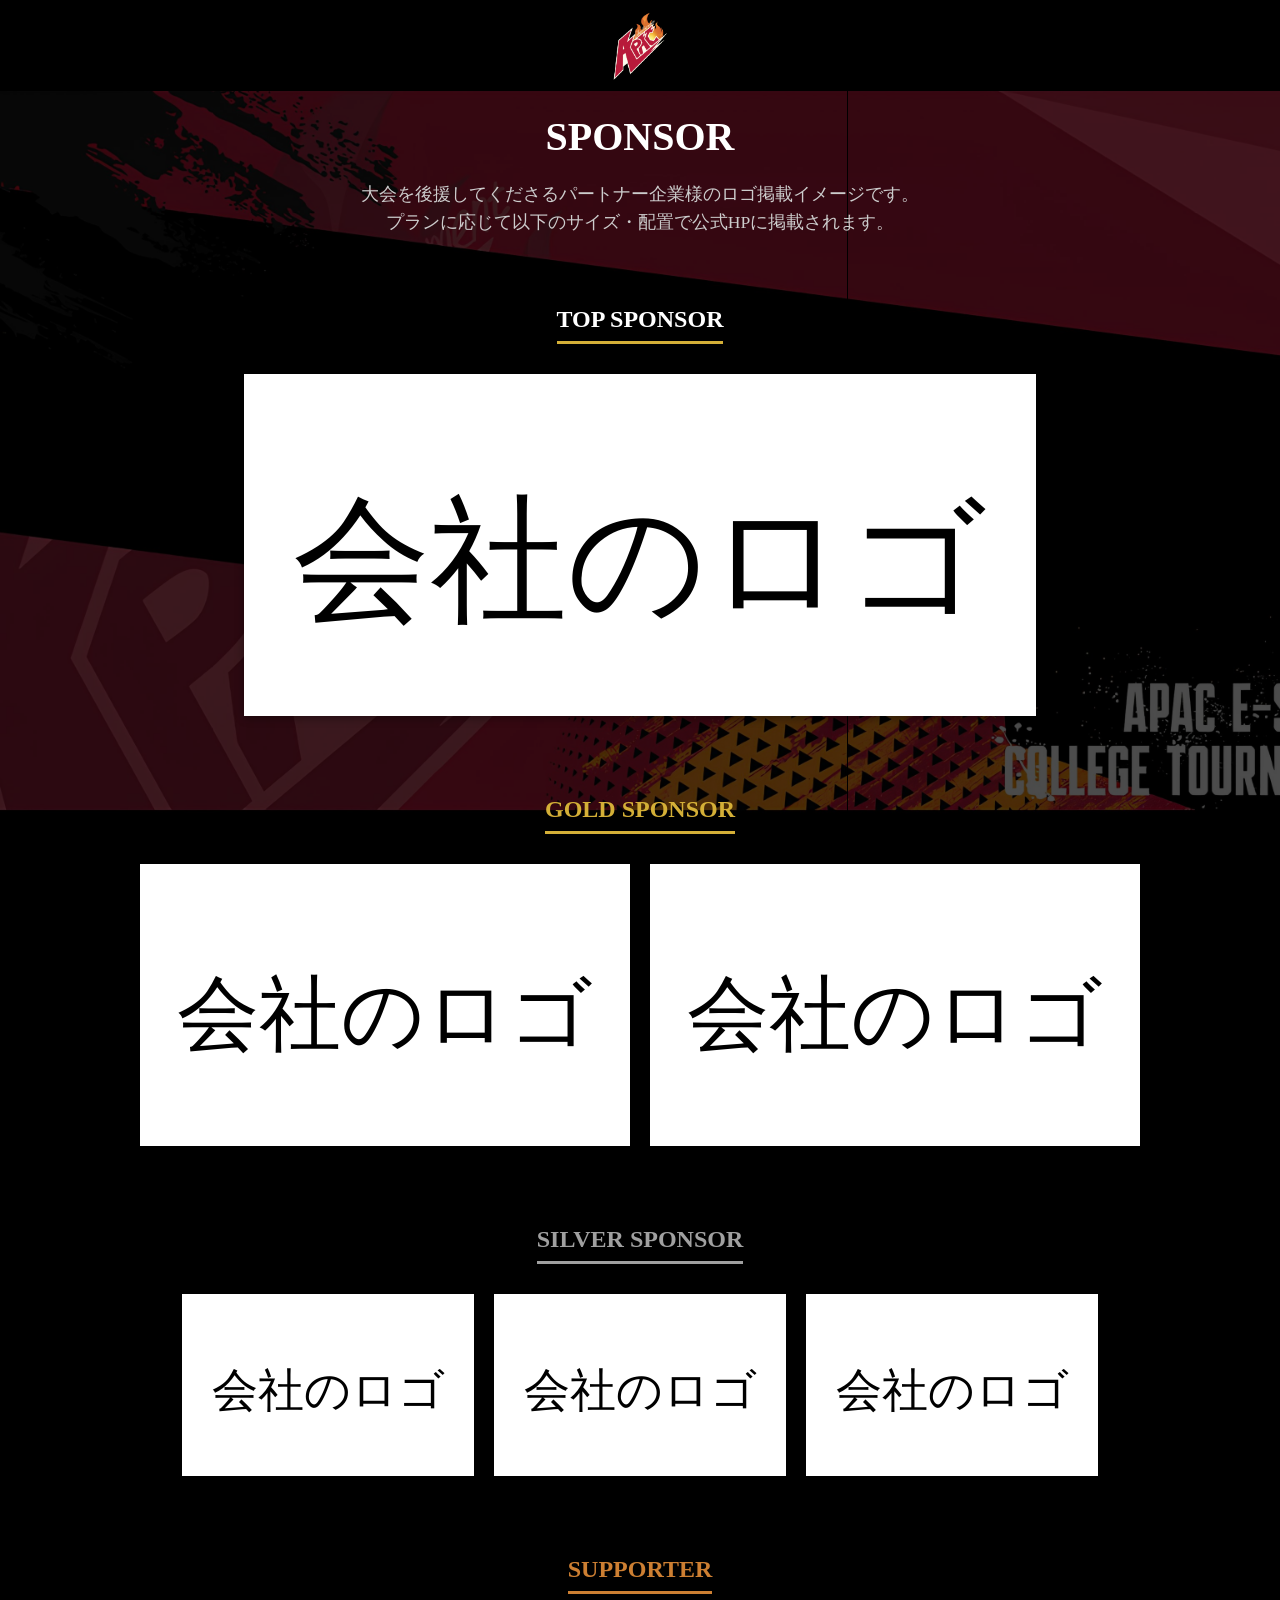
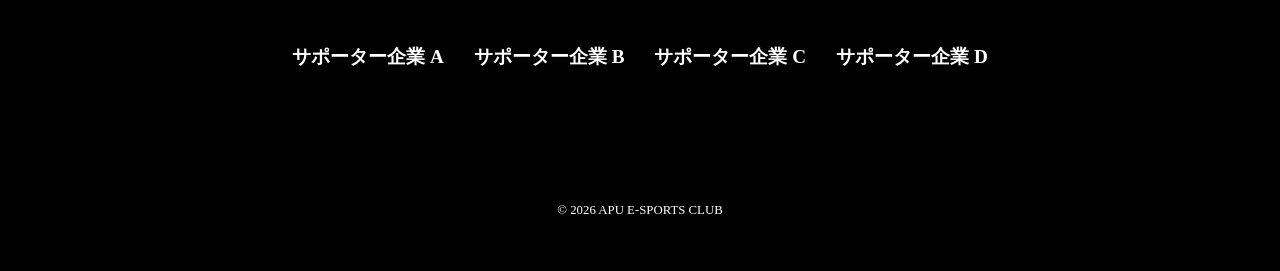
==== commit 57497e1c: "Update (Temp)sponsor.html" ====
--- a/(Temp)sponsor.html
+++ b/(Temp)sponsor.html
@@ -91,7 +91,7 @@
                 <h2 style="border-left: none !important; padding-left: 0 !important;">TOP SPONSOR</h2>
                 <div class="sponsor-grid">
                     <a href="https://sponsor-website.com" target="_blank" rel="noopener noreferrer" class="sponsor-item">
-                        <img src="Logos/company logo example.svg" alt="トップスポンサー 1" width="750" height="300">
+                        <img src="company logo example.svg" alt="トップスポンサー 1" width="750" height="300">
                     </a>
                 </div>
             </div>
@@ -100,10 +100,10 @@
                 <h2 style="border-left: none !important; padding-left: 0 !important;">GOLD SPONSOR</h2>
                 <div class="sponsor-grid-custom">
                     <a href="https://sponsor-website.com" target="_blank" rel="noopener noreferrer" class="sponsor-item gold-item-custom">
-                        <img src="Logos/company logo example.svg" alt="ゴールドスポンサー 1" width="500" height="200">
+                        <img src="company logo example.svg" alt="ゴールドスポンサー 1" width="500" height="200">
                     </a>
                     <a href="https://sponsor-website.com" target="_blank" rel="noopener noreferrer" class="sponsor-item gold-item-custom">
-                        <img src="Logos/company logo example.svg" alt="ゴールドスポンサー 2" width="500" height="200">
+                        <img src="company logo example.svg" alt="ゴールドスポンサー 2" width="500" height="200">
                     </a>
                 </div>
             </div>
@@ -112,13 +112,13 @@
                 <h2 style="border-left: none !important; padding-left: 0 !important;">SILVER SPONSOR</h2>
                 <div class="sponsor-grid-custom">
                     <a href="https://sponsor-website.com" target="_blank" rel="noopener noreferrer" class="sponsor-item silver-item-custom">
-                        <img src="Logos/company logo example.svg" alt="シルバースポンサー 1" width="250" height="100">
+                        <img src="company logo example.svg" alt="シルバースポンサー 1" width="250" height="100">
                     </a>
                     <a href="https://sponsor-website.com" target="_blank" rel="noopener noreferrer" class="sponsor-item silver-item-custom">
-                        <img src="Logos/company logo example.svg" alt="シルバースポンサー 2" width="250" height="100">
+                        <img src="company logo example.svg" alt="シルバースポンサー 2" width="250" height="100">
                     </a>
                     <a href="https://sponsor-website.com" target="_blank" rel="noopener noreferrer" class="sponsor-item silver-item-custom">
-                        <img src="Logos/company logo example.svg" alt="シルバースポンサー 3" width="250" height="100">
+                        <img src="company logo example.svg" alt="シルバースポンサー 3" width="250" height="100">
                     </a>
                 </div>
             </div>
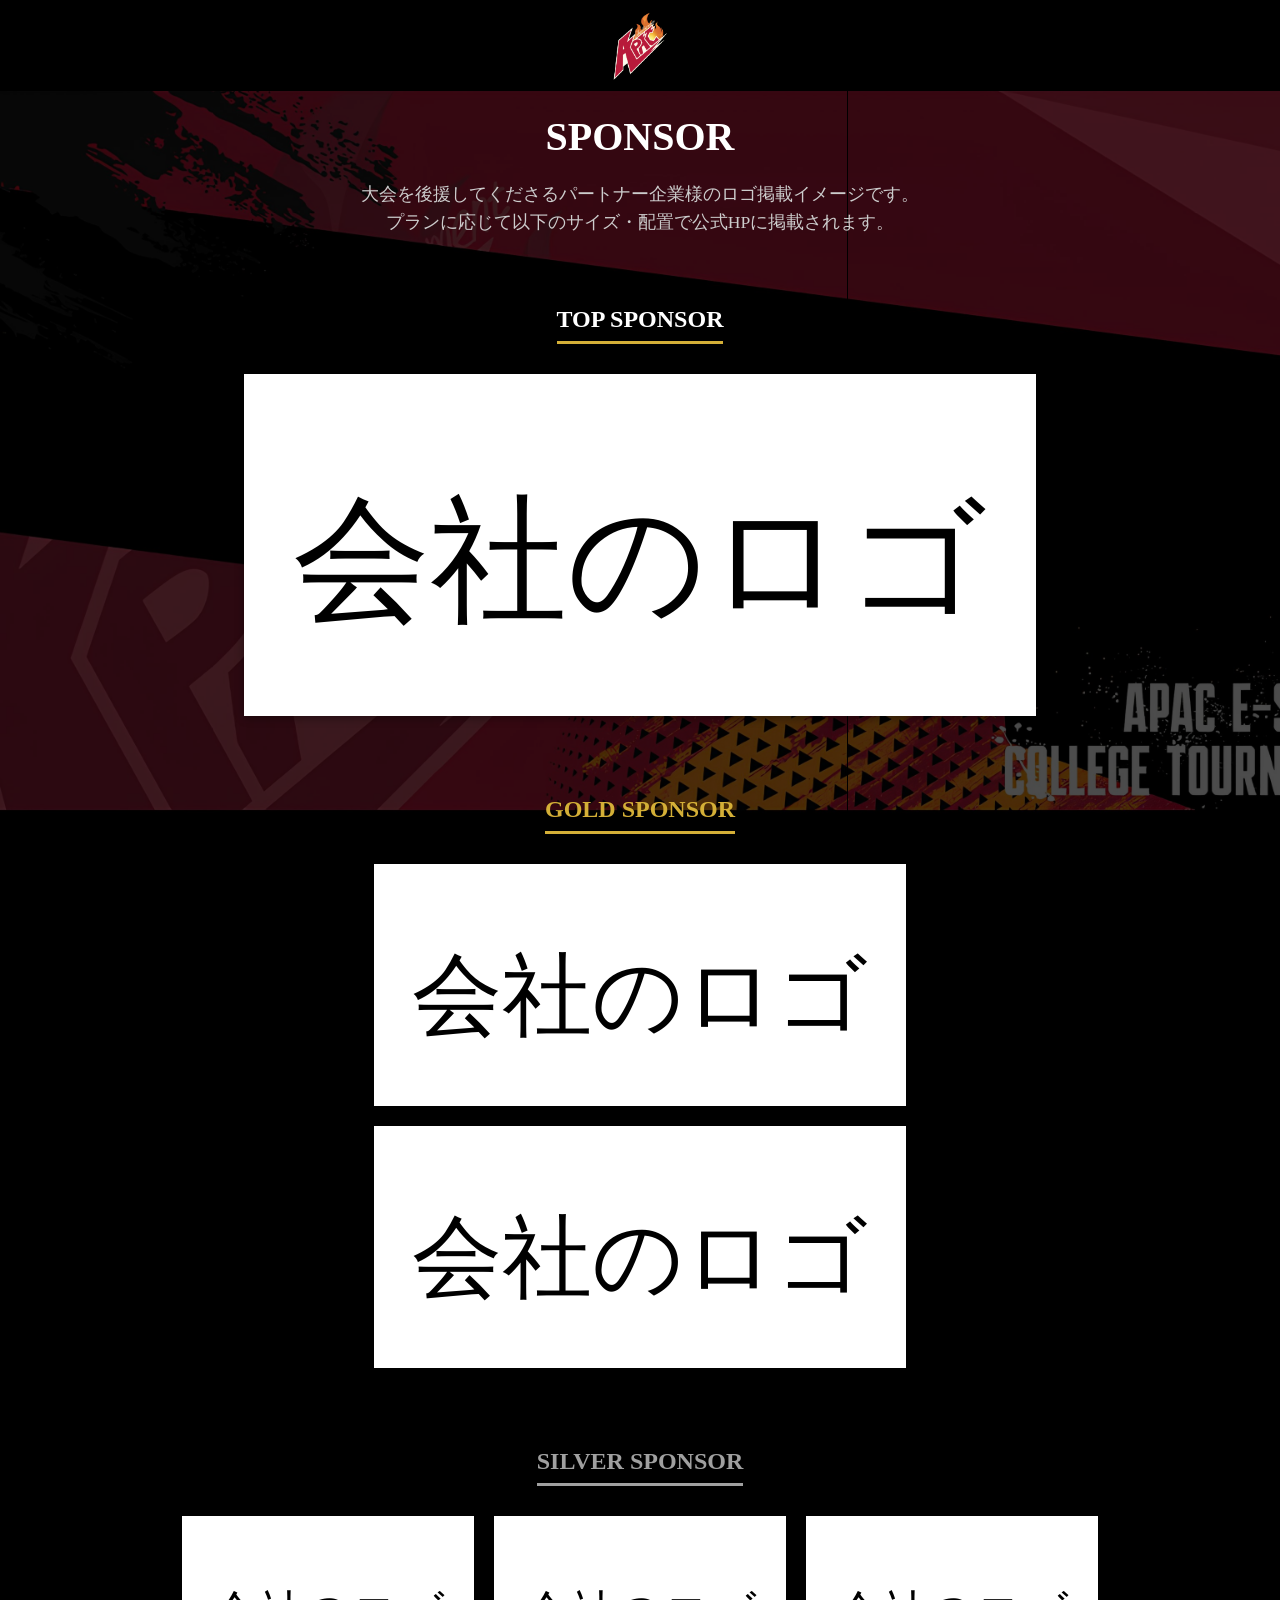
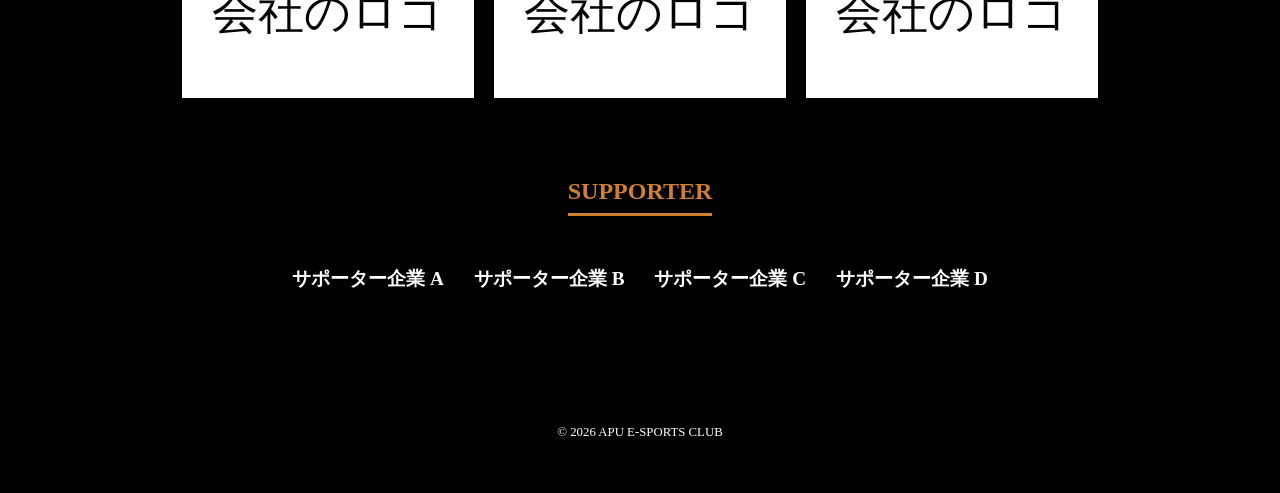
==== commit d75db1e0: "Update (Temp)sponsor.html" ====
--- a/(Temp)sponsor.html
+++ b/(Temp)sponsor.html
@@ -9,23 +9,25 @@
         /* 깃허브 서버 및 모바일 환경에서도 정렬이 무조건 유지되도록 인라인 스타일 보완 */
         .sponsor-grid-custom {
             display: flex !important;
-            flex-wrap: nowrap !important; /* 한 줄에 강제 고정 */
+            flex-wrap: wrap !important; /* 모바일과 PC 모두 유연하게 대응하기 위해 wrap으로 변경 */
             justify-content: center !important;
             gap: 20px !important;
             align-items: center !important;
             width: 100% !important;
         }
 
-        /* 골드: 한 줄에 2개 (정확히 50%씩 분할) */
+        /* 골드: PC에서는 한 줄에 2개 (정확히 50% 유연한 분할) */
         .gold-item-custom {
             width: calc(50% - 10px) !important;
             max-width: 500px !important;
+            height: 200px !important; /* PC 기준 높이 고정 */
         }
 
-        /* 실버: 한 줄에 3개 (정확히 33.33%씩 분할) */
+        /* 실버: PC에서는 한 줄에 3개 (정확히 33.33% 분할) */
         .silver-item-custom {
             width: calc(33.333% - 14px) !important;
             max-width: 250px !important;
+            height: 140px !important; /* PC 기준 높이 고정 */
         }
 
         /* 서포터: 텍스트 전용 스타일링 */
@@ -49,19 +51,28 @@
             color: #cd7f32 !important; /* 마우스 올렸을 때 서포터 고유 색상으로 변경 */
         }
 
-        /* 모바일 화면에서 로고가 너무 작아지는 것을 방지하기 위한 최소 높이 설정 */
+        /* ==========================================
+           모바일 화면 (768px 이하) 최적화 레이아웃
+        ========================================== */
         @media (max-width: 768px) {
             .sponsor-grid-custom {
-                flex-wrap: wrap !important; /* 모바일 기기 크기에서는 자연스럽게 떨어지도록 조절 */
+                gap: 15px !important; /* 모바일에서는 여백을 조금 좁게 */
             }
+            
+            /* 골드: 모바일에서는 안전하게 100% 1열 배치 (혹은 꽉 차게) */
             .gold-item-custom {
-                width: calc(50% - 10px) !important;
-                height: 140px !important;
+                width: 100% !important;
+                max-width: 340px !important;
+                height: 150px !important; /* 모바일 화면에 맞는 컴팩트한 높이 */
             }
+            
+            /* 실버: 모바일에서는 한 줄에 2개씩 배치 */
             .silver-item-custom {
-                width: calc(33.333% - 14px) !important;
-                height: 90px !important;
+                width: calc(50% - 8px) !important;
+                max-width: 180px !important;
+                height: 110px !important;
             }
+            
             .supporter-text-item {
                 font-size: 1rem !important;
             }
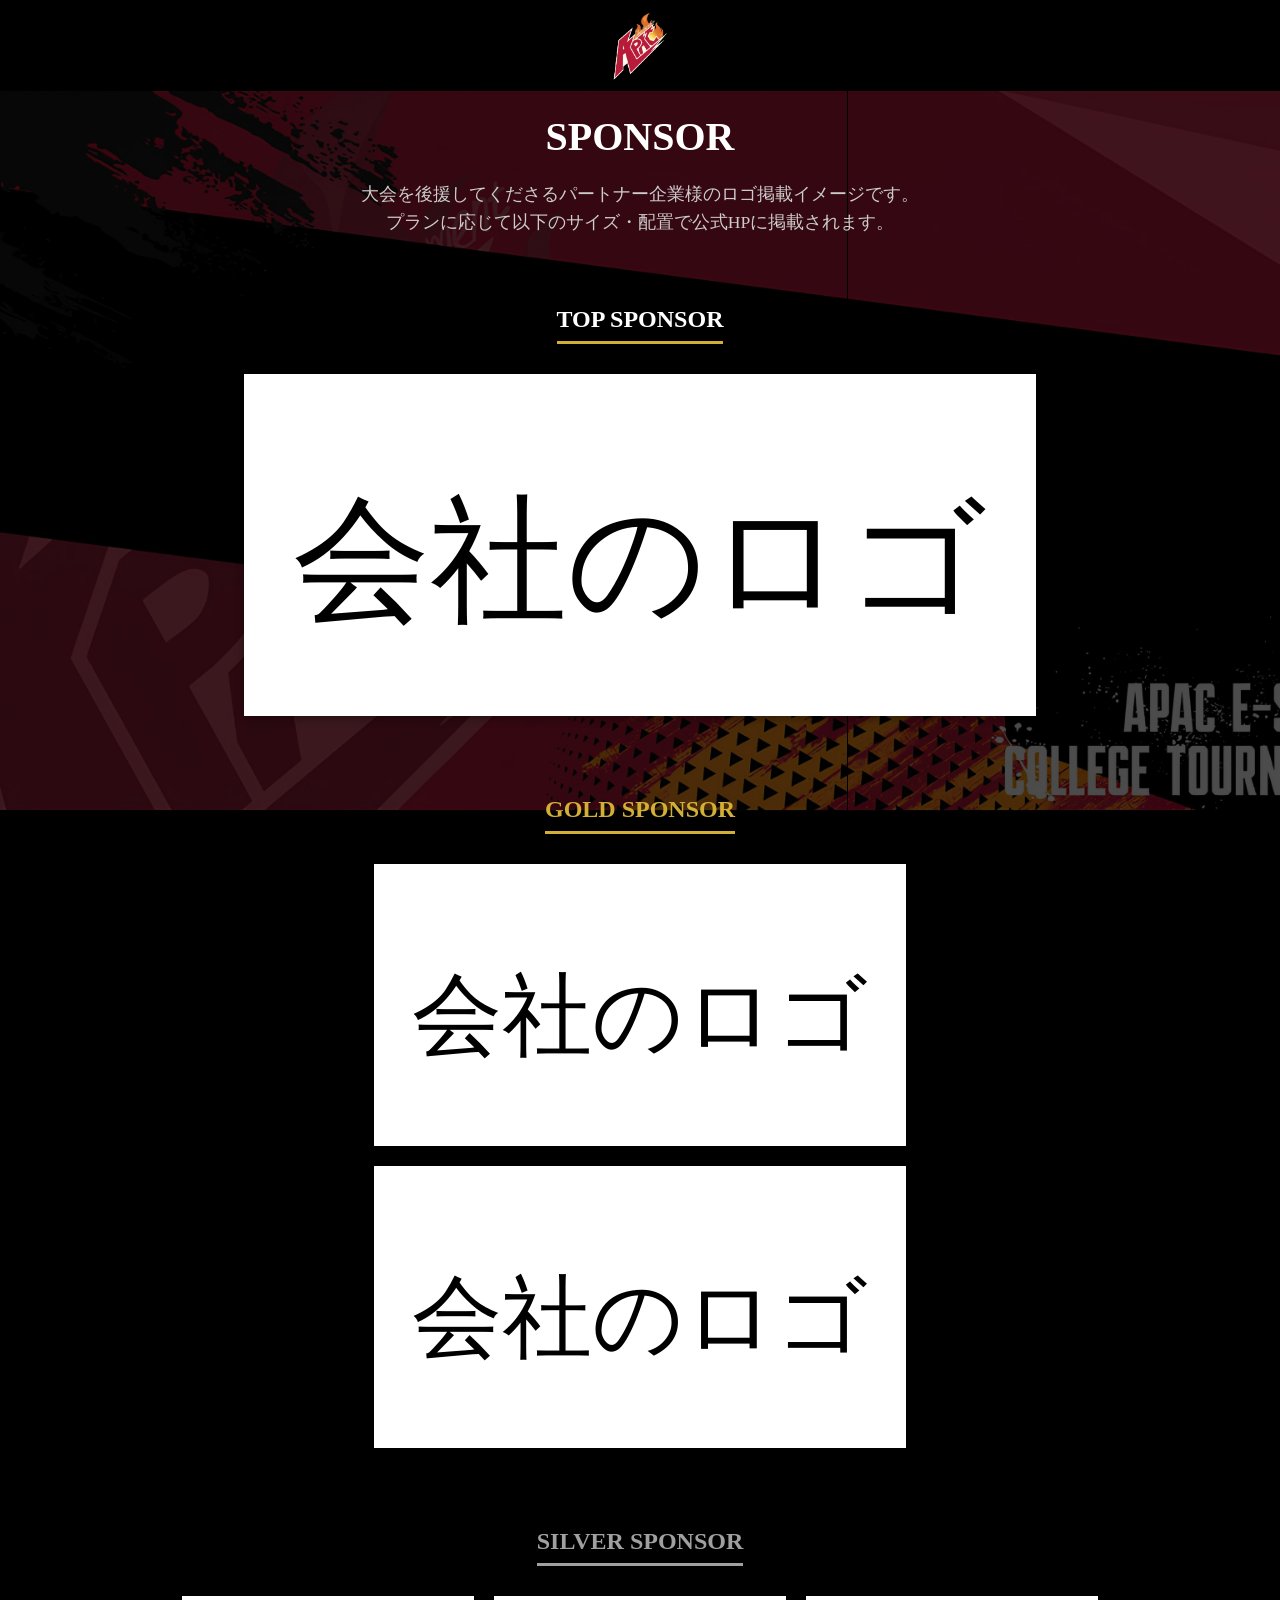
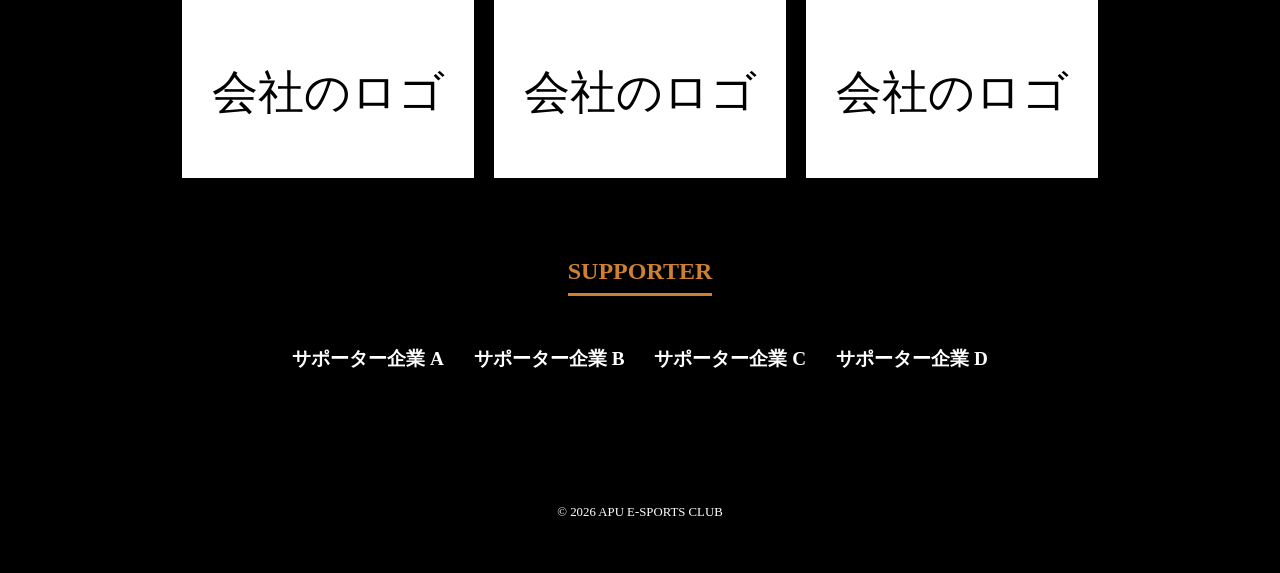
==== commit 84e3663e: "Update (Temp)sponsor.html" ====
--- a/(Temp)sponsor.html
+++ b/(Temp)sponsor.html
@@ -17,19 +17,16 @@
         }
 
         /* 골드: PC에서는 한 줄에 2개 (정확히 50% 유연한 분할) */
-        .gold-item-custom {
-            width: calc(50% - 10px) !important;
-            max-width: 500px !important;
-            height: 200px !important; /* PC 기준 높이 고정 */
-        }
+       .gold-item-custom {
+        width: calc(50% - 10px) !important; /* PC에서 완벽하게 2열 배치 */
+        max-width: 500px !important;
+    }
 
         /* 실버: PC에서는 한 줄에 3개 (정확히 33.33% 분할) */
         .silver-item-custom {
-            width: calc(33.333% - 14px) !important;
-            max-width: 250px !important;
-            height: 140px !important; /* PC 기준 높이 고정 */
-        }
-
+        width: calc(33.333% - 14px) !important;
+        max-width: 250px !important;
+    }
         /* 서포터: 텍스트 전용 스타일링 */
         .supporter-text-container {
             display: flex !important;
@@ -55,29 +52,32 @@
            모바일 화면 (768px 이하) 최적화 레이아웃
         ========================================== */
         @media (max-width: 768px) {
-            .sponsor-grid-custom {
-                gap: 15px !important; /* 모바일에서는 여백을 조금 좁게 */
-            }
-            
-            /* 골드: 모바일에서는 안전하게 100% 1열 배치 (혹은 꽉 차게) */
-            .gold-item-custom {
-                width: 100% !important;
-                max-width: 340px !important;
-                height: 150px !important; /* 모바일 화면에 맞는 컴팩트한 높이 */
-            }
-            
-            /* 실버: 모바일에서는 한 줄에 2개씩 배치 */
-            .silver-item-custom {
-                width: calc(50% - 8px) !important;
-                max-width: 180px !important;
-                height: 110px !important;
-            }
-            
-            .supporter-text-item {
-                font-size: 1rem !important;
-            }
+        .sponsor-grid-custom {
+            flex-wrap: wrap !important; /* 모바일에서는 자연스럽게 아래로 떨어지도록 설정 */
+            gap: 15px !important;       /* 모바일 여백 좁힘 */
         }
-    </style>
+        
+        /* 골드: 모바일에서는 한 줄에 1개씩 꽉 차게 배치 */
+        .gold-item-custom {
+            width: 100% !important;     /* 너비 100% */
+            max-width: 340px !important; /* tournament.css와 맞춤 */
+            height: auto !important;     /* 높이는 이미지 비율에 맞게 자동 조절 */
+            padding: 15px !important;   /* 안쪽 여백 약간 줄임 */
+        }
+        
+        /* 실버: 모바일에서는 한 줄에 2개씩 배치 (calc 계산 수정) */
+        .silver-item-custom {
+            width: calc(50% - 8px) !important; /* 2열 배치 */
+            max-width: 180px !important;
+            height: auto !important;
+            padding: 10px !important;
+        }
+        
+        .supporter-text-item {
+            font-size: 1rem !important;
+        }
+    }
+</style>
 </head>
 <body class="body-css">
 
